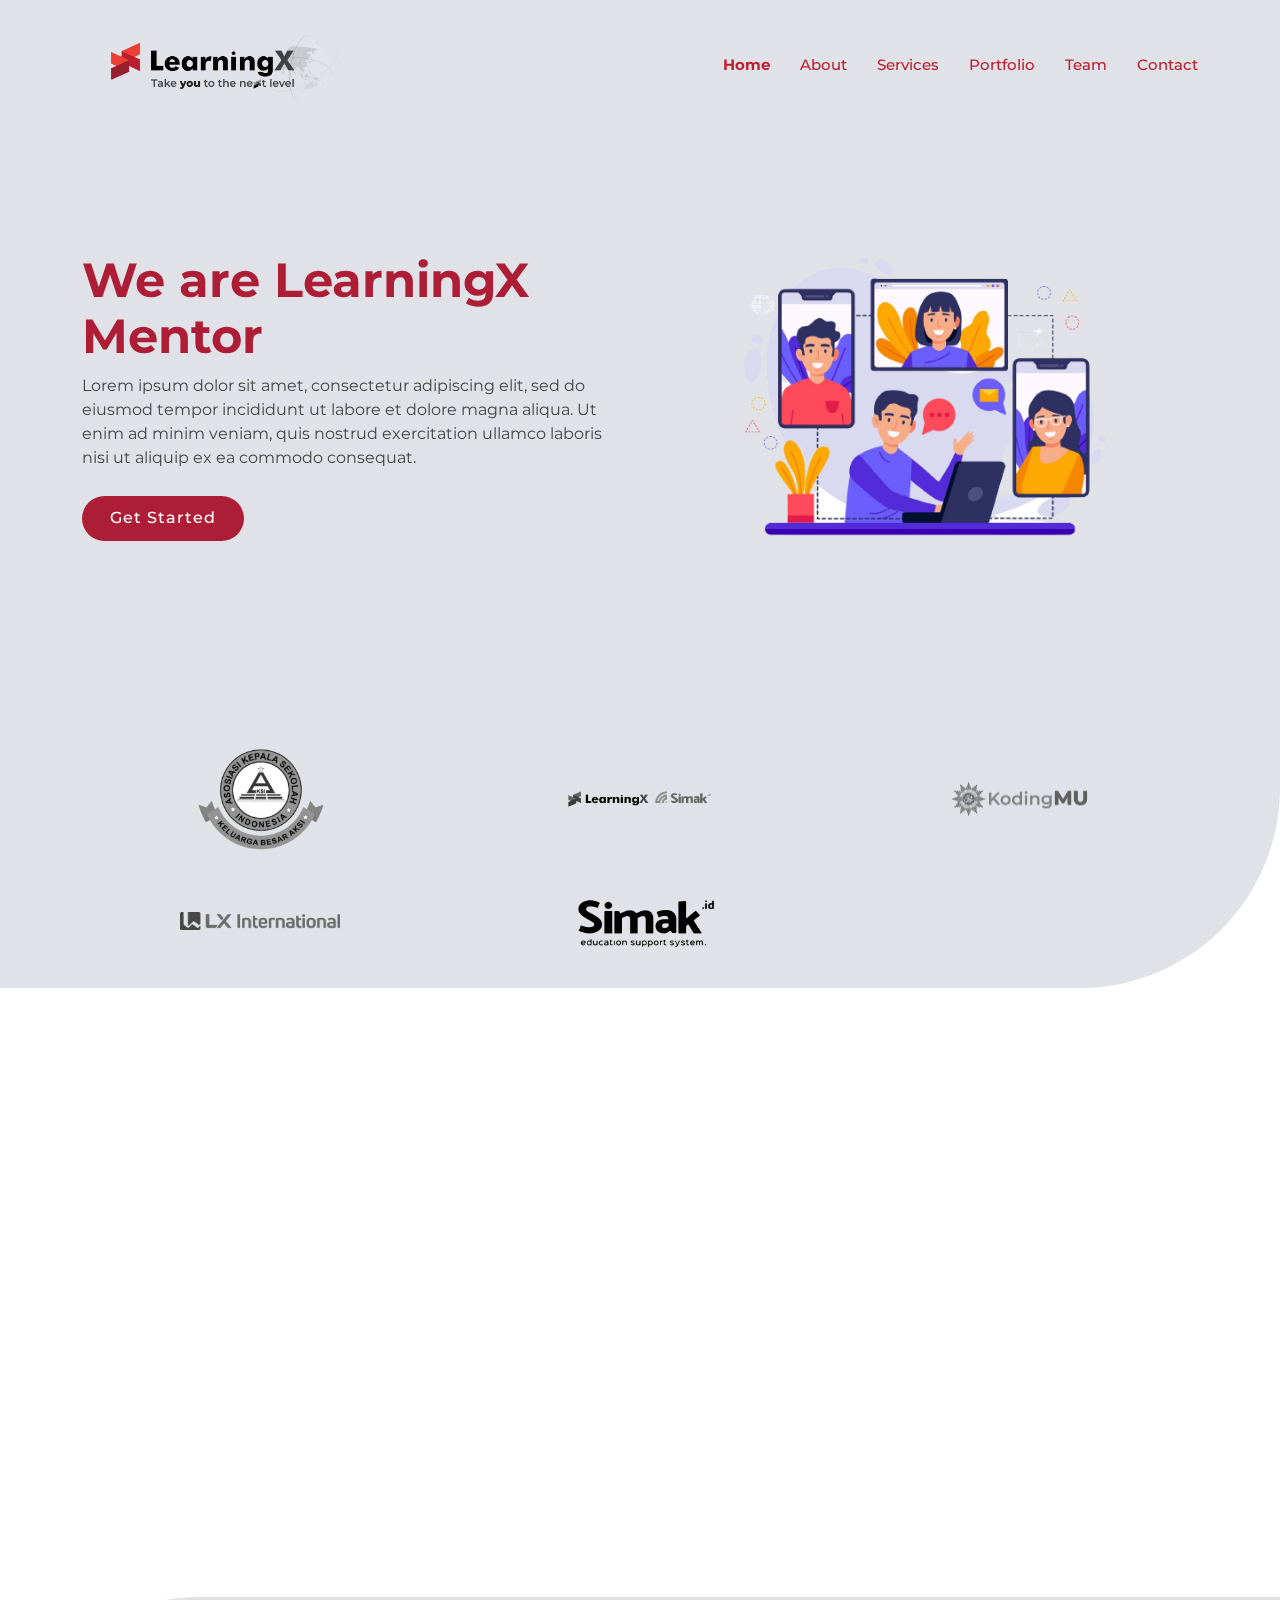
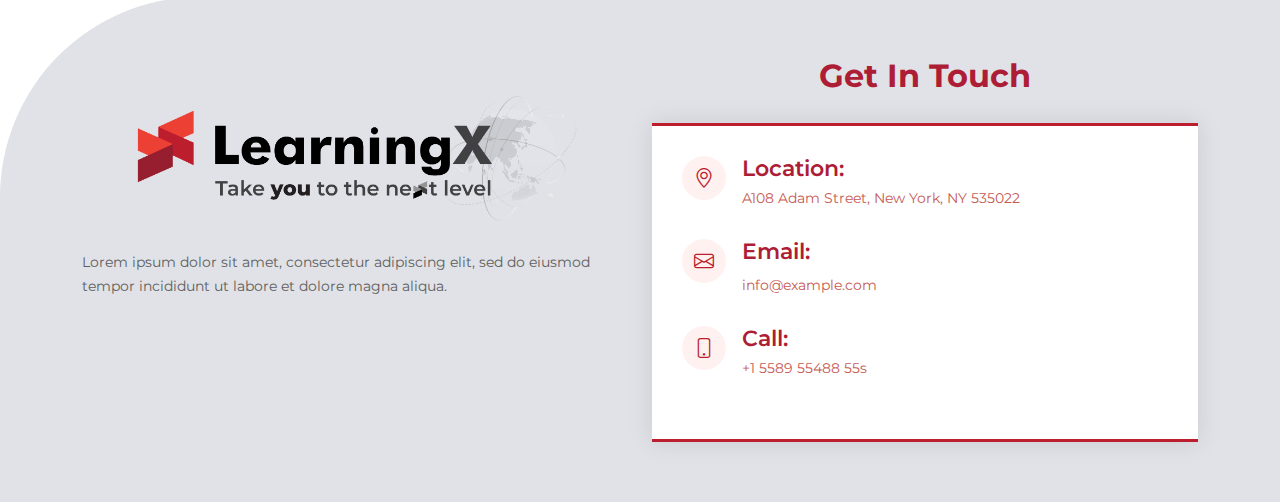
==== index.html @ 88e0059b "First commit" ====
<!DOCTYPE html>
<html lang="en">

<head>
  <meta charset="utf-8">
  <meta content="width=device-width, initial-scale=1.0" name="viewport">

  <title>LearningX Mentor</title>
  <meta content="" name="description">
  <meta content="" name="keywords">

  <!-- Favicons -->
  <link href="assets/img/logo/96-x-80.png" rel="icon">
  <link href="assets/img/logo/96-x-80.png" rel="apple-touch-icon">

  <!-- Google Fonts -->
  <link rel="preconnect" href="https://fonts.googleapis.com">
  <link rel="preconnect" href="https://fonts.gstatic.com" crossorigin>
  <link href="https://fonts.googleapis.com/css2?family=Montserrat&display=swap" rel="stylesheet">

  <!-- Vendor CSS Files -->
  <link href="assets/vendor/aos/aos.css" rel="stylesheet">
  <link href="assets/vendor/bootstrap/css/bootstrap.min.css" rel="stylesheet">
  <link href="assets/vendor/bootstrap-icons/bootstrap-icons.css" rel="stylesheet">
  <link href="assets/vendor/boxicons/css/boxicons.min.css" rel="stylesheet">
  <link href="assets/vendor/glightbox/css/glightbox.min.css" rel="stylesheet">
  <link href="assets/vendor/remixicon/remixicon.css" rel="stylesheet">
  <link href="assets/vendor/swiper/swiper-bundle.min.css" rel="stylesheet">

  <!-- Template Main CSS File -->
  <link href="assets/css/style.css" rel="stylesheet">
</head>

<body>
  <!-- ======= Header ======= -->
  <header id="header" class="fixed-top">
    <div class="container d-flex align-items-center">

      <h1 class="logo me-auto"><a href="index.html"><img src="assets/img/logo/Take-you-the-next-Level-color.png" alt=""
            srcset=""></a></h1>
      <!-- Uncomment below if you prefer to use an image logo -->
      <!-- <a href="index.html" class="logo me-auto"><img src="assets/img/logo.png" alt="" class="img-fluid"></a>-->

      <nav id="navbar" class="navbar">
        <ul>
          <li><a class="nav-link scrollto active" href="#hero">Home</a></li>
          <li><a class="nav-link scrollto" href="#about">About</a></li>
          <li><a class="nav-link scrollto" href="#services">Services</a></li>
          <li><a class="nav-link scrollto" href="#portfolio">Portfolio</a></li>
          <li><a class="nav-link scrollto" href="#team">Team</a></li>
          <!-- <li class="dropdown"><a href="#"><span>Drop Down</span> <i class="bi bi-chevron-down"></i></a>
            <ul>
              <li><a href="#">Drop Down 1</a></li>
              <li class="dropdown"><a href="#"><span>Deep Drop Down</span> <i class="bi bi-chevron-right"></i></a>
                <ul>
                  <li><a href="#">Deep Drop Down 1</a></li>
                  <li><a href="#">Deep Drop Down 2</a></li>
                  <li><a href="#">Deep Drop Down 3</a></li>
                  <li><a href="#">Deep Drop Down 4</a></li>
                  <li><a href="#">Deep Drop Down 5</a></li>
                </ul>
              </li>
              <li><a href="#">Drop Down 2</a></li>
              <li><a href="#">Drop Down 3</a></li>
              <li><a href="#">Drop Down 4</a></li>
            </ul>
          </li> -->
          <li><a class="nav-link scrollto" href="#contact">Contact</a></li>

          <!-- <li><a class="getstarted scrollto" href="#about">Get Started</a></li> -->
        </ul>
        <i class="bi bi-list mobile-nav-toggle"></i>
      </nav><!-- .navbar -->

    </div>
  </header><!-- End Header -->

  <!-- ======= Hero Section ======= -->
  <section id="hero" class="d-flex align-items-center">

    <div class="container">
      <div class="row">
        <div class="col-lg-6 d-flex flex-column justify-content-center pt-4 pt-lg-0 order-2 order-lg-1"
          data-aos="fade-up" data-aos-delay="200">
          <h1>We are LearningX Mentor</h1>
          <p>Lorem ipsum dolor sit amet, consectetur adipiscing elit, sed do eiusmod tempor incididunt ut labore et
            dolore magna aliqua. Ut enim ad minim veniam, quis nostrud exercitation ullamco laboris nisi ut aliquip ex
            ea commodo consequat.</p>
          <div class="d-flex justify-content-center justify-content-lg-start">
            <a href="#about" class="btn-get-started scrollto">Get Started</a>
            <!-- <a href="https://www.youtube.com/watch?v=jDDaplaOz7Q" class="glightbox btn-watch-video"><i
                class="bi bi-play-circle"></i><span>Watch Video</span></a> -->
          </div>
        </div>
        <div class="col-lg-6 order-1 order-lg-2 hero-img" data-aos="zoom-in" data-aos-delay="200">
          <img src="assets/img/image.png" class="img-fluid animated" alt="">
        </div>
      </div>
    </div>

  </section><!-- End Hero -->

  <main id="main">

    <!-- ======= Clients Section ======= -->
    <section id="clients" class="clients section-bg box-top">
      <div class="container">

        <div class="row" data-aos="zoom-in">

          <div class="col-lg-4 col-md-2 col-sm-4 d-flex align-items-center justify-content-center">
            <img src="assets/img/partners/AKSI.png" class="img-fluid" alt="">
          </div>

          <div class="col-lg-4 col-md-2 col-sm-4 d-flex align-items-center justify-content-center">
            <img src="assets/img/partners/LearningX-SImak.id.png" class="img-fluid" alt="">
          </div>

          <div class="col-lg-4 col-md-2 col-sm-4 d-flex align-items-center justify-content-center">
            <img src="assets/img/partners/Logo-KodingMU.png" class="img-fluid" alt="">
          </div>

          <div class="col-lg-4 col-md-2 col-sm-4 d-flex align-items-center justify-content-center">
            <img src="assets/img/partners/LX International Logo.png" class="img-fluid" alt="">
          </div>

          <div class="col-lg-4 col-md-2 col-sm-4 d-flex align-items-center justify-content-center">
            <img src="assets/img/partners/SIMAK-logo.png" class="img-fluid" alt="">
          </div>

        </div>

      </div>
    </section><!-- End Cliens Section -->

    <!-- ======= Services Section ======= -->
    <section id="services" class="services">
      <div class="container" data-aos="fade-up">

        <!-- <div class="section-title">
          <h2>Services</h2>
          <p>Magnam dolores commodi suscipit. Necessitatibus eius consequatur ex aliquid fuga eum quidem. Sit sint
            consectetur velit. Quisquam quos quisquam cupiditate. Et nemo qui impedit suscipit alias ea. Quia fugiat sit
            in iste officiis commodi quidem hic quas.</p>
        </div> -->

        <div class="row">
          <div class="col-xl-4 col-md-6 col-sm-12 d-flex align-items-stretch">
            <div class="card shadow-sm">
              <img class="bd-placeholder-img card-img-top" width="100%"
                src="assets/img/portfolio/html,css.jpg" preserveAspectRatio="xMidYMid slice" focusable="false">
              </img>
              <div class="card-body">
                <div class="d-flex justify-content-between align-items-center">
                  <label class="label">HTML, CSS</label>
                  <h6 class="label-secondary">Front End</h6>
                </div>
                <div class="col">
                  <div class="pic">
                    <img src="assets/img/team/Amatullah Shafiyyah.png" class="img-fluid profile" alt="">
                  </div>
                  <h6>Amatullah Shaffiyah</h6>
                </div>
                <hr>
                <h6>Available</h6>
              </div>
            </div>
          </div>

          <div class="col-xl-4 col-md-6 col-sm-12 d-flex align-items-stretch">
            <div class="card shadow-sm">
              <img class="bd-placeholder-img card-img-top" width="100%"
                src="assets/img/portfolio//javascript.png" preserveAspectRatio="xMidYMid slice" focusable="false">
              </img>
              <div class="card-body">
                <div class="d-flex justify-content-between align-items-center">
                  <label class="label">JavaScript</label>
                  <h6 class="label-secondary">Back End</h6>
                </div>
                <div class="col">
                  <div class="pic">
                    <img src="assets/img/team/Boby Hartanto.png" class="img-fluid profile" alt="">
                  </div>
                  <h6>Boby Hartanto</h6>
                </div>
                <hr>
                <h6>Available</h6>
              </div>
            </div>
          </div>

          <div class="col-xl-4 col-md-6 col-sm-12 d-flex align-items-stretch">
            <div class="card shadow-sm">
              <img class="bd-placeholder-img card-img-top" width="100%"
                src="assets/img/portfolio/laravel.png" preserveAspectRatio="xMidYMid slice" focusable="false">
              </img>
              <div class="card-body">
                <div class="d-flex justify-content-between align-items-center">
                  <label class="label">Laravel</label>
                  <h6 class="label-secondary">Back End</h6>
                </div>
                <div class="col">
                  <div class="pic">
                    <img src="assets/img/team/Riandy Enrisa.png" class="img-fluid profile" alt="">
                  </div>
                  <h6>Riandy Enrisa</h6>
                </div>
                <hr>
                <h6>Available</h6>
              </div>
            </div>
          </div>
          

          <!-- <div class="col-xl-4 col-md-6 d-flex align-items-stretch mt-4 mt-xl-0" data-aos="zoom-in"
            data-aos-delay="300">
            <div class="icon-box">
              <div class="icon"><i class="bx bx-tachometer"></i></div>
              <h4><a href="">Magni Dolores</a></h4>
              <p>Excepteur sint occaecat cupidatat non proident, sunt in culpa qui officia</p>
            </div>
          </div> -->

        </div>

      </div>
    </section><!-- End Services Section -->

  </main><!-- End #main -->

  <!-- ======= Footer ======= -->
  <footer id="footer">

    <div class="footer-top box-bottom contact">
      <div class="container">
        <div class="row">

          <div class="col-lg-6 col-md-6 footer-contact">
            <img class="img-fluid" src="assets/img/logo/Take-you-the-next-Level-color.png">
            <p>
              Lorem ipsum dolor sit amet, consectetur adipiscing elit, sed do eiusmod tempor incididunt ut labore et
              dolore magna aliqua.
            </p>
          </div>

          <!-- <div class="col-lg-3 col-md-6 footer-links">
            <h4>Useful Links</h4>
            <ul>
              <li><i class="bx bx-chevron-right"></i> <a href="#">Home</a></li>
              <li><i class="bx bx-chevron-right"></i> <a href="#">About us</a></li>
              <li><i class="bx bx-chevron-right"></i> <a href="#">Services</a></li>
              <li><i class="bx bx-chevron-right"></i> <a href="#">Terms of service</a></li>
              <li><i class="bx bx-chevron-right"></i> <a href="#">Privacy policy</a></li>
            </ul>
          </div> -->

          <div class="col-lg-6 col-md-6 footer-links">
            <h2 class="section-title">Get In Touch</h2>
            <div class="social-links mt-3">
              <div class="info">
                <div class="address">
                  <i class="bi bi-geo-alt"></i>
                  <h4>Location:</h4>
                  <p>A108 Adam Street, New York, NY 535022</p>
                </div>

                <div class="email">
                  <i class="bi bi-envelope"></i>
                  <h4>Email:</h4>
                  <p>info@example.com</p>
                </div>

                <div class="phone">
                  <i class="bi bi-phone"></i>
                  <h4>Call:</h4>
                  <p>+1 5589 55488 55s</p>
                </div>
              </div>
            </div>

          </div>
        </div>
      </div>

      <!-- <div class="container footer-bottom clearfix">
      <div class="copyright">
        &copy; Copyright <strong><span>Arsha</span></strong>. All Rights Reserved
      </div>
      <div class="credits">
        Designed by <a href="https://bootstrapmade.com/">BootstrapMade</a>
      </div>
    </div> -->
  </footer><!-- End Footer -->

  <div id="preloader"></div>
  <a href="#" class="back-to-top d-flex align-items-center justify-content-center"><i
      class="bi bi-arrow-up-short"></i></a>

  <!-- Vendor JS Files -->
  <script src="assets/vendor/aos/aos.js"></script>
  <script src="assets/vendor/bootstrap/js/bootstrap.bundle.min.js"></script>
  <script src="assets/vendor/glightbox/js/glightbox.min.js"></script>
  <script src="assets/vendor/isotope-layout/isotope.pkgd.min.js"></script>
  <script src="assets/vendor/swiper/swiper-bundle.min.js"></script>
  <script src="assets/vendor/waypoints/noframework.waypoints.js"></script>
  <script src="assets/vendor/php-email-form/validate.js"></script>

  <!-- Template Main JS File -->
  <script src="assets/js/main.js"></script>

</body>

</html>
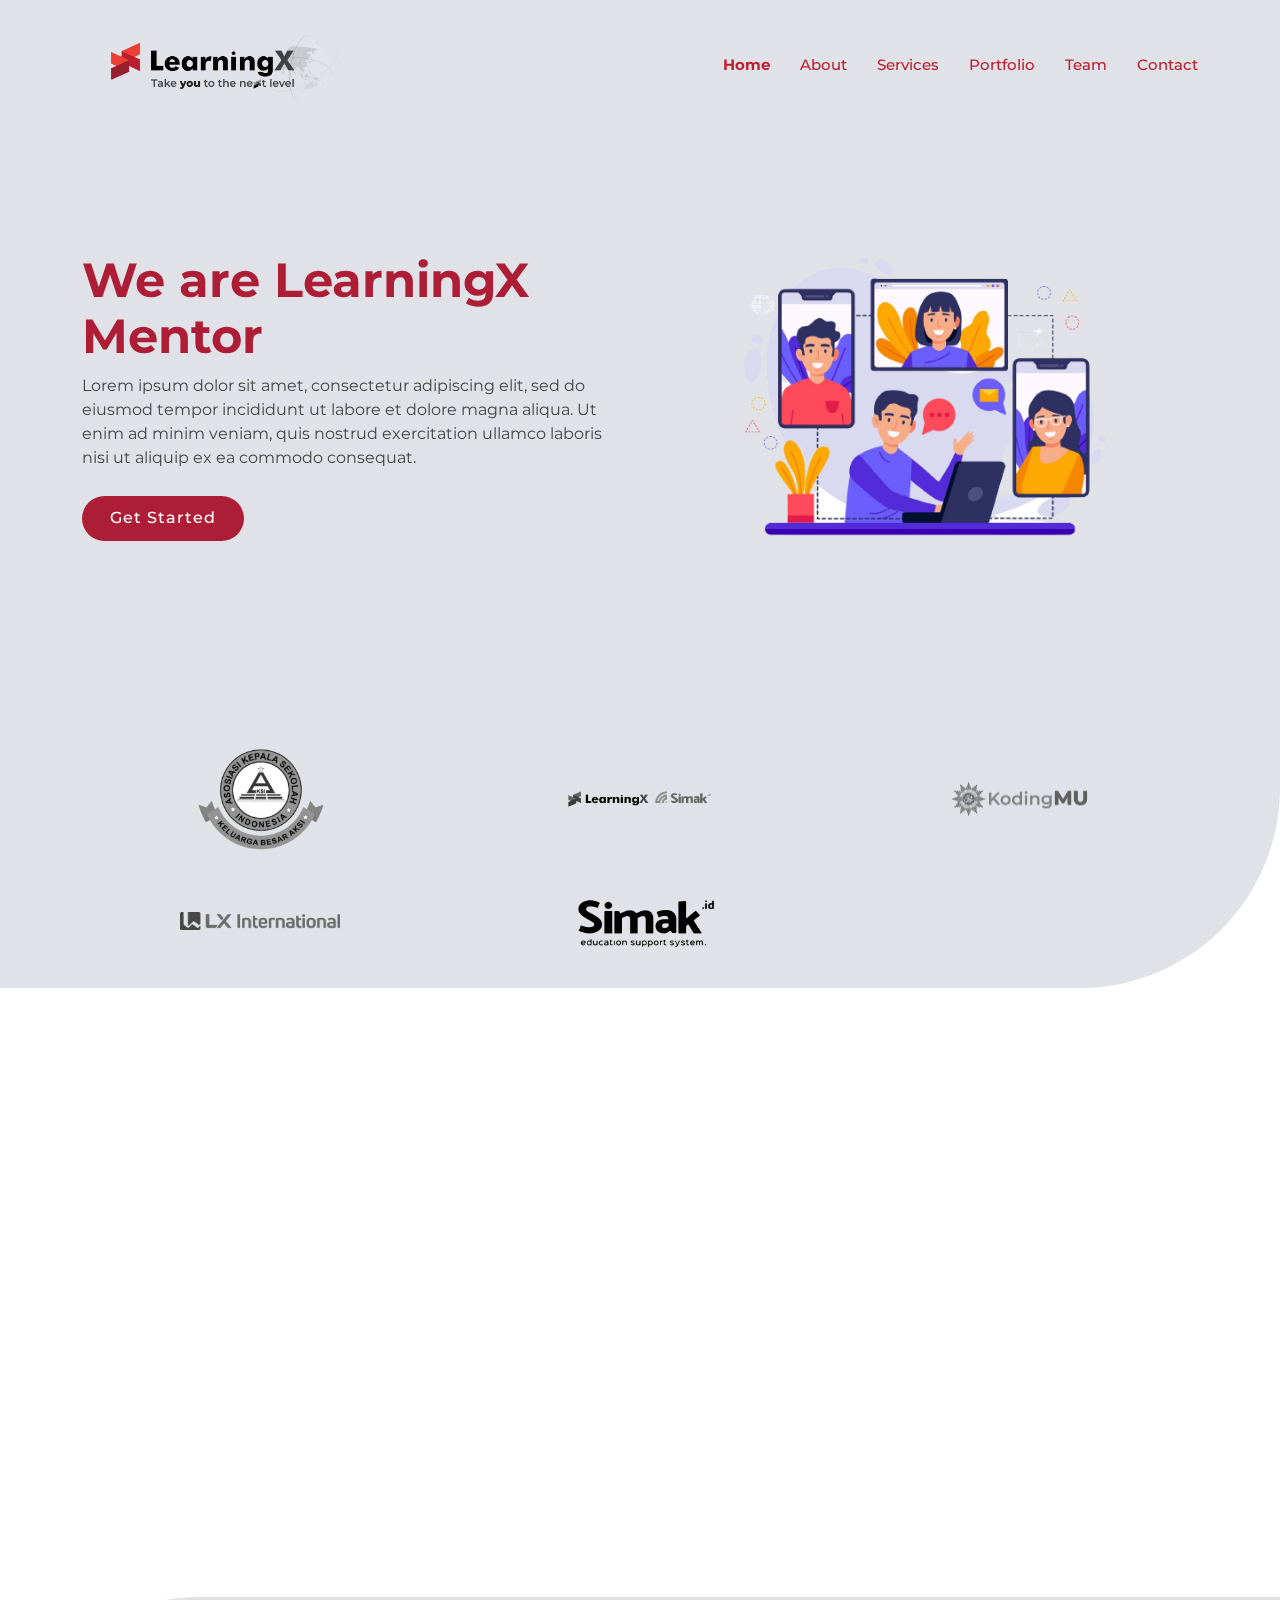
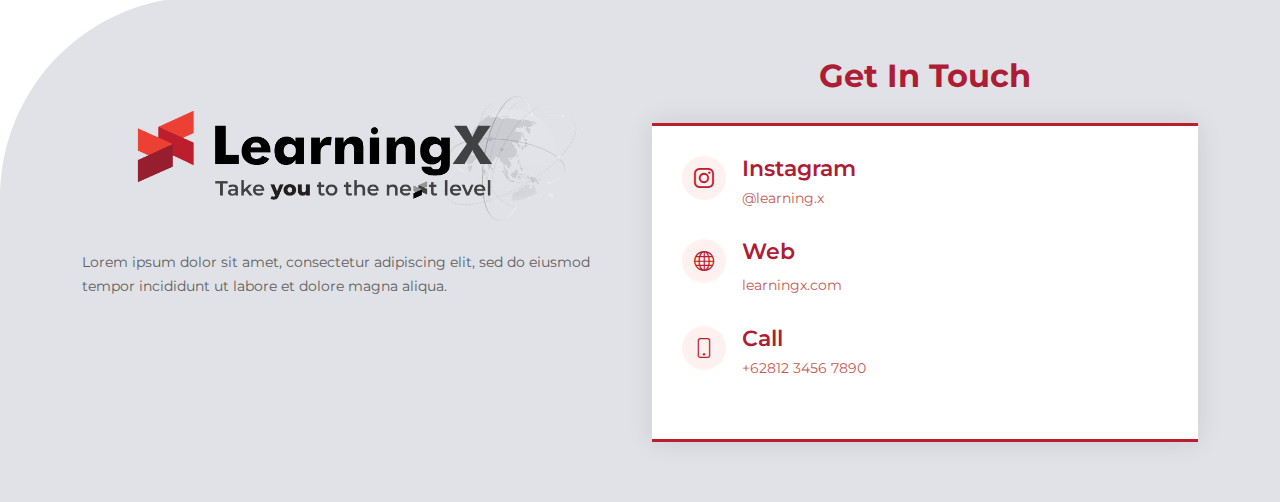
==== commit 0a37ee41: "Update index.html" ====
--- a/index.html
+++ b/index.html
@@ -259,25 +259,24 @@
             <div class="social-links mt-3">
               <div class="info">
                 <div class="address">
-                  <i class="bi bi-geo-alt"></i>
-                  <h4>Location:</h4>
-                  <p>A108 Adam Street, New York, NY 535022</p>
+                  <i class="bi bi-instagram"></i>
+                  <h4>Instagram</h4>
+                  <p>@learning.x</p>
                 </div>
 
                 <div class="email">
-                  <i class="bi bi-envelope"></i>
-                  <h4>Email:</h4>
-                  <p>info@example.com</p>
+                  <i class="bi bi-globe"></i>
+                  <h4>Web</h4>
+                  <p>learningx.com</p>
                 </div>
 
                 <div class="phone">
                   <i class="bi bi-phone"></i>
-                  <h4>Call:</h4>
-                  <p>+1 5589 55488 55s</p>
+                  <h4>Call</h4>
+                  <p>+62812 3456 7890</p>
                 </div>
               </div>
             </div>
-
           </div>
         </div>
       </div>
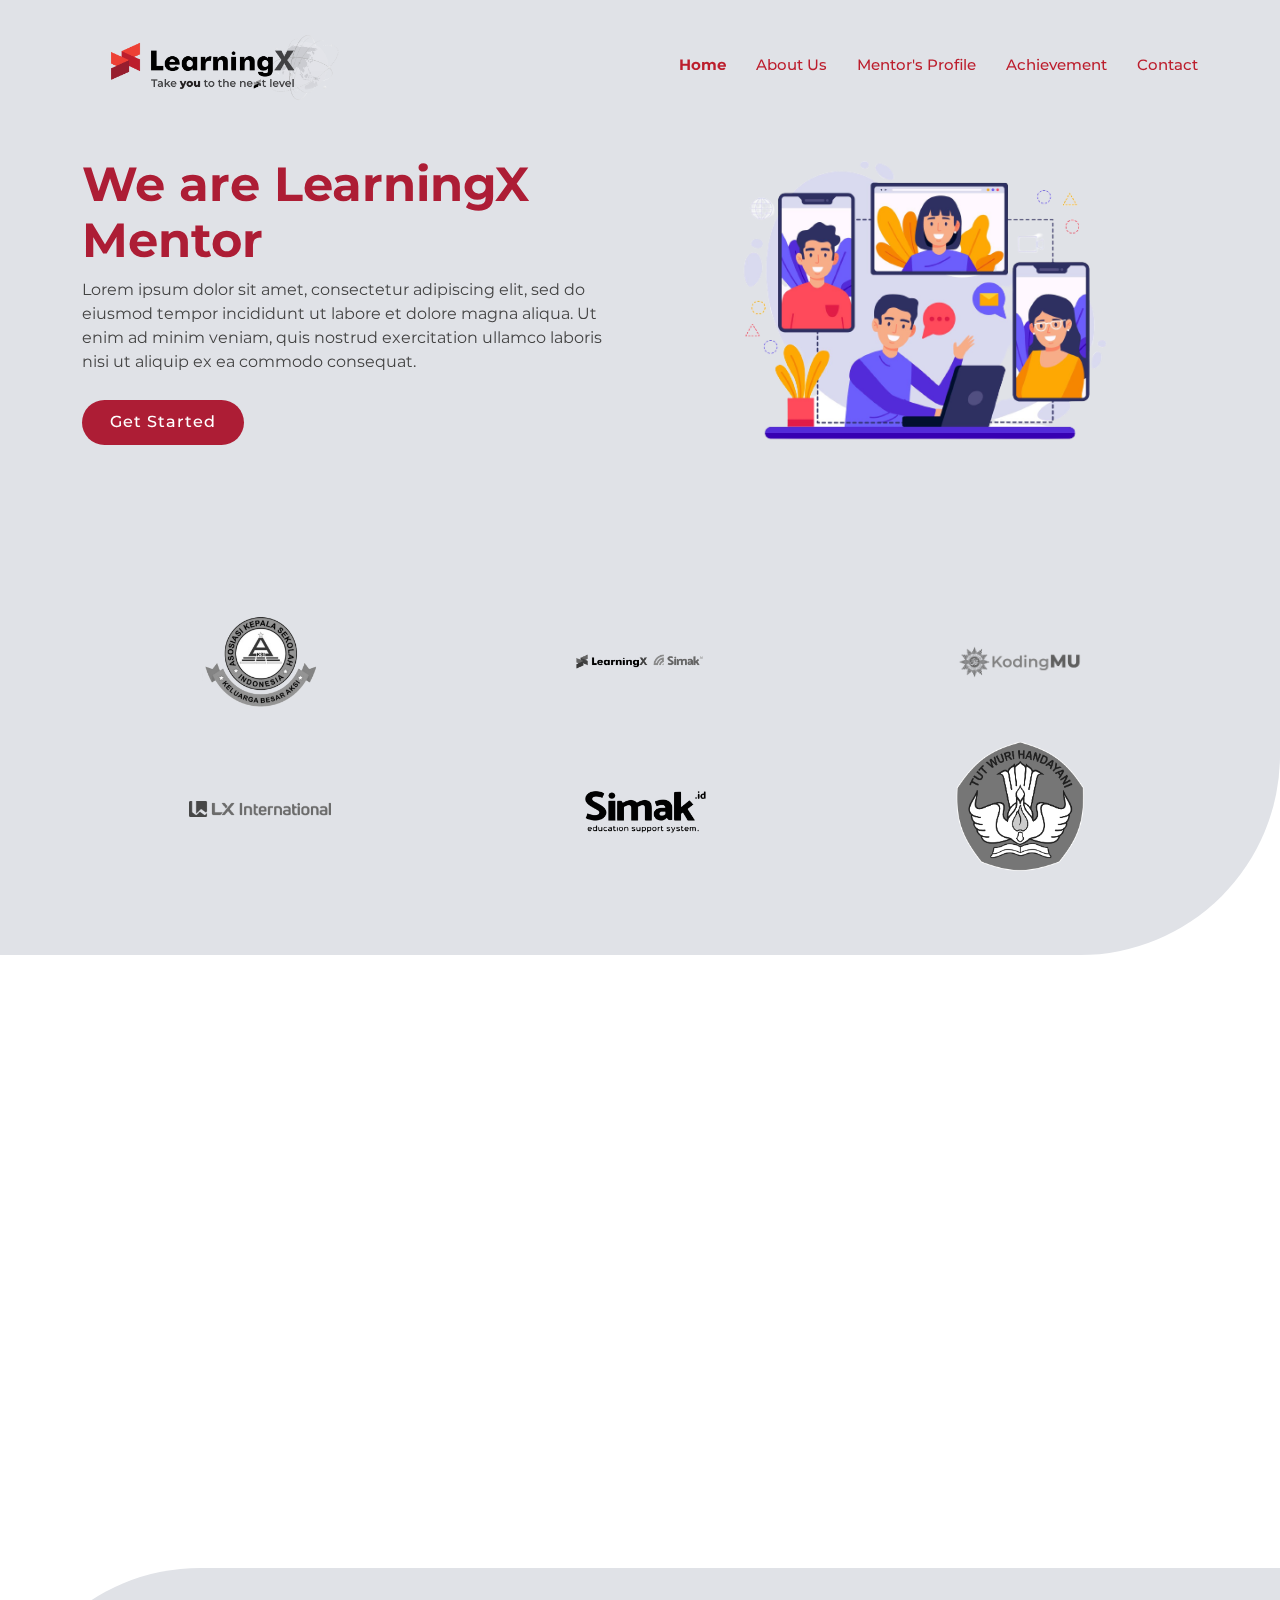
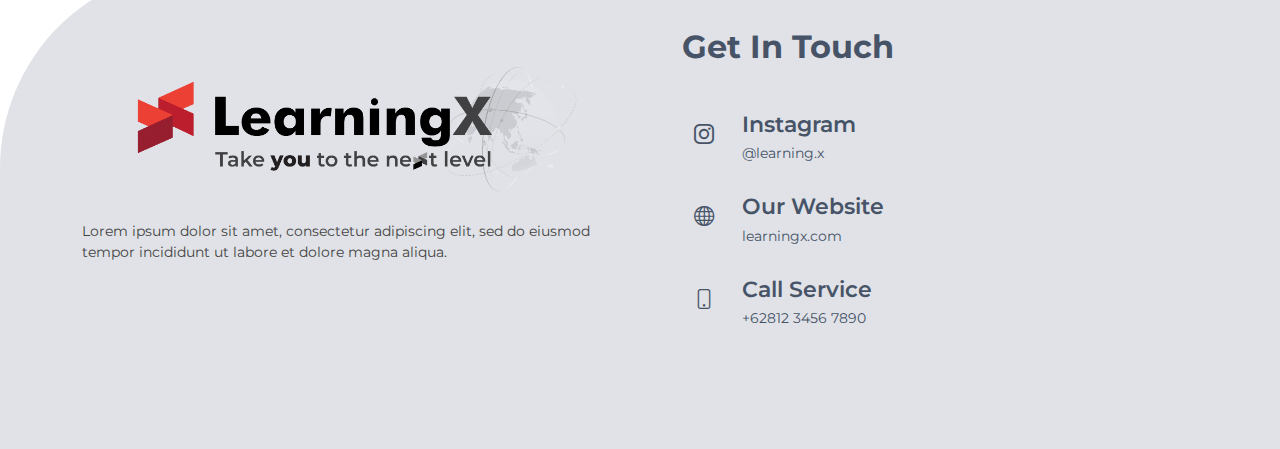
==== commit 189630a0: "First commit" ====
--- a/index.html
+++ b/index.html
@@ -35,72 +35,53 @@
   <!-- ======= Header ======= -->
   <header id="header" class="fixed-top">
     <div class="container d-flex align-items-center">
-
-      <h1 class="logo me-auto"><a href="index.html"><img src="assets/img/logo/Take-you-the-next-Level-color.png" alt=""
-            srcset=""></a></h1>
       <!-- Uncomment below if you prefer to use an image logo -->
-      <!-- <a href="index.html" class="logo me-auto"><img src="assets/img/logo.png" alt="" class="img-fluid"></a>-->
-
+      <a href="index.html" class="logo me-auto">
+        <img src="assets/img/logo/Take-you-the-next-Level-color.png" alt="" class="img-fluid"></a>
+
+      <!-- ======= Navbar ======= -->
       <nav id="navbar" class="navbar">
         <ul>
           <li><a class="nav-link scrollto active" href="#hero">Home</a></li>
-          <li><a class="nav-link scrollto" href="#about">About</a></li>
-          <li><a class="nav-link scrollto" href="#services">Services</a></li>
-          <li><a class="nav-link scrollto" href="#portfolio">Portfolio</a></li>
-          <li><a class="nav-link scrollto" href="#team">Team</a></li>
-          <!-- <li class="dropdown"><a href="#"><span>Drop Down</span> <i class="bi bi-chevron-down"></i></a>
-            <ul>
-              <li><a href="#">Drop Down 1</a></li>
-              <li class="dropdown"><a href="#"><span>Deep Drop Down</span> <i class="bi bi-chevron-right"></i></a>
-                <ul>
-                  <li><a href="#">Deep Drop Down 1</a></li>
-                  <li><a href="#">Deep Drop Down 2</a></li>
-                  <li><a href="#">Deep Drop Down 3</a></li>
-                  <li><a href="#">Deep Drop Down 4</a></li>
-                  <li><a href="#">Deep Drop Down 5</a></li>
-                </ul>
-              </li>
-              <li><a href="#">Drop Down 2</a></li>
-              <li><a href="#">Drop Down 3</a></li>
-              <li><a href="#">Drop Down 4</a></li>
-            </ul>
-          </li> -->
+          <li><a class="nav-link scrollto" href="#about">About Us</a></li>
+          <li><a class="nav-link scrollto" href="#services">Mentor's Profile</a></li>
+          <li><a class="nav-link scrollto" href="#portfolio">Achievement</a></li>
           <li><a class="nav-link scrollto" href="#contact">Contact</a></li>
 
           <!-- <li><a class="getstarted scrollto" href="#about">Get Started</a></li> -->
         </ul>
         <i class="bi bi-list mobile-nav-toggle"></i>
-      </nav><!-- .navbar -->
+      </nav>
+      <!-- End Navbar -->
 
     </div>
-  </header><!-- End Header -->
-
-  <!-- ======= Hero Section ======= -->
-  <section id="hero" class="d-flex align-items-center">
-
-    <div class="container">
-      <div class="row">
-        <div class="col-lg-6 d-flex flex-column justify-content-center pt-4 pt-lg-0 order-2 order-lg-1"
-          data-aos="fade-up" data-aos-delay="200">
-          <h1>We are LearningX Mentor</h1>
-          <p>Lorem ipsum dolor sit amet, consectetur adipiscing elit, sed do eiusmod tempor incididunt ut labore et
-            dolore magna aliqua. Ut enim ad minim veniam, quis nostrud exercitation ullamco laboris nisi ut aliquip ex
-            ea commodo consequat.</p>
-          <div class="d-flex justify-content-center justify-content-lg-start">
-            <a href="#about" class="btn-get-started scrollto">Get Started</a>
-            <!-- <a href="https://www.youtube.com/watch?v=jDDaplaOz7Q" class="glightbox btn-watch-video"><i
+  </header>
+  <!-- End Header -->
+
+  <main id="main">
+    <!-- ======= Hero Section ======= -->
+    <section id="hero" class="d-flex align-items-center">
+      <div class="container">
+        <div class="row">
+          <div class="col-lg-6 d-flex flex-column justify-content-center pt-4 pt-lg-0 order-2 order-lg-1"
+            data-aos="fade-up" data-aos-delay="200">
+            <h1>We are LearningX Mentor</h1>
+            <p>Lorem ipsum dolor sit amet, consectetur adipiscing elit, sed do eiusmod tempor incididunt ut labore et
+              dolore magna aliqua. Ut enim ad minim veniam, quis nostrud exercitation ullamco laboris nisi ut aliquip ex
+              ea commodo consequat.</p>
+            <div class="d-flex justify-content-center justify-content-lg-start">
+              <a href="#about" class="btn-get-started scrollto">Get Started</a>
+              <!-- <a href="https://www.youtube.com/watch?v=jDDaplaOz7Q" class="glightbox btn-watch-video"><i
                 class="bi bi-play-circle"></i><span>Watch Video</span></a> -->
-          </div>
-        </div>
-        <div class="col-lg-6 order-1 order-lg-2 hero-img" data-aos="zoom-in" data-aos-delay="200">
-          <img src="assets/img/image.png" class="img-fluid animated" alt="">
-        </div>
-      </div>
-    </div>
-
-  </section><!-- End Hero -->
-
-  <main id="main">
+            </div>
+          </div>
+          <div class="col-lg-6 order-1 order-lg-2 hero-img" data-aos="zoom-in" data-aos-delay="200">
+            <img src="assets/img/image.png" class="img-fluid animated" alt="">
+          </div>
+        </div>
+      </div>
+    </section>
+    <!-- End Hero -->
 
     <!-- ======= Clients Section ======= -->
     <section id="clients" class="clients section-bg box-top">
@@ -108,7 +89,7 @@
 
         <div class="row" data-aos="zoom-in">
 
-          <div class="col-lg-4 col-md-2 col-sm-4 d-flex align-items-center justify-content-center">
+          <div class="col-lg-4 col-md-4 col-sm-4 d-flex align-items-center justify-content-center">
             <img src="assets/img/partners/AKSI.png" class="img-fluid" alt="">
           </div>
 
@@ -128,114 +109,112 @@
             <img src="assets/img/partners/SIMAK-logo.png" class="img-fluid" alt="">
           </div>
 
-        </div>
-
-      </div>
-    </section><!-- End Cliens Section -->
+          <div class="col-lg-4 col-md-2 col-sm-4 d-flex align-items-center justify-content-center">
+            <img src="assets/img/partners/kemdikbud.png" class="img-fluid" alt="">
+          </div>
+
+        </div>
+
+      </div>
+    </section>
+    <!-- End Cliens Section -->
 
     <!-- ======= Services Section ======= -->
-    <section id="services" class="services">
+    <section id="mentors" class="mentors">
       <div class="container" data-aos="fade-up">
 
-        <!-- <div class="section-title">
-          <h2>Services</h2>
-          <p>Magnam dolores commodi suscipit. Necessitatibus eius consequatur ex aliquid fuga eum quidem. Sit sint
-            consectetur velit. Quisquam quos quisquam cupiditate. Et nemo qui impedit suscipit alias ea. Quia fugiat sit
-            in iste officiis commodi quidem hic quas.</p>
-        </div> -->
-
         <div class="row">
-          <div class="col-xl-4 col-md-6 col-sm-12 d-flex align-items-stretch">
-            <div class="card shadow-sm">
-              <img class="bd-placeholder-img card-img-top" width="100%"
-                src="assets/img/portfolio/html,css.jpg" preserveAspectRatio="xMidYMid slice" focusable="false">
-              </img>
+          <div class="my-3 col-xl-4 col-lg-4 col-md-6 col-sm-12 d-flex align-items-stretch justify-content-center">
+            <div class="card rounded-4 shadow-sm">
+              <div class="mentor-course">
+                <img class="card-img-top mentor-img-course" src="assets/img/portfolio/html,css.jpg">
+              </div>
+
               <div class="card-body">
                 <div class="d-flex justify-content-between align-items-center">
                   <label class="label">HTML, CSS</label>
                   <h6 class="label-secondary">Front End</h6>
                 </div>
-                <div class="col">
-                  <div class="pic">
-                    <img src="assets/img/team/Amatullah Shafiyyah.png" class="img-fluid profile" alt="">
+
+                <div class="d-flex justify-content-start align-items-center">
+                  <div class="profile">
+                    <img src="assets/img/team/Amatullah Shafiyyah.png" class="img-fluid" alt="">
                   </div>
-                  <h6>Amatullah Shaffiyah</h6>
-                </div>
+                  <h6 class="mx-3 mentor-name">Amatullah Shaffiyah</h6>
+                </div>
+
                 <hr>
-                <h6>Available</h6>
-              </div>
-            </div>
-          </div>
-
-          <div class="col-xl-4 col-md-6 col-sm-12 d-flex align-items-stretch">
-            <div class="card shadow-sm">
-              <img class="bd-placeholder-img card-img-top" width="100%"
-                src="assets/img/portfolio//javascript.png" preserveAspectRatio="xMidYMid slice" focusable="false">
-              </img>
+                <h6 class="availability">Available</h6>
+              </div>
+            </div>
+          </div>
+
+          <div class="my-3 col-xl-4 col-lg-4 col-md-6 col-sm-12 d-flex align-items-stretch justify-content-center">
+            <div class="card rounded-4 shadow-sm">
+              <div class="mentor-course">
+                <img class="card-img-top mentor-img-course" src="assets/img/portfolio/javascript.png">
+              </div>
+
               <div class="card-body">
                 <div class="d-flex justify-content-between align-items-center">
                   <label class="label">JavaScript</label>
                   <h6 class="label-secondary">Back End</h6>
                 </div>
-                <div class="col">
-                  <div class="pic">
-                    <img src="assets/img/team/Boby Hartanto.png" class="img-fluid profile" alt="">
+
+                <div class="d-flex justify-content-start align-items-center">
+                  <div class="profile">
+                    <img src="assets/img/team/Boby Hartanto.png" class="img-fluid" alt="">
                   </div>
-                  <h6>Boby Hartanto</h6>
-                </div>
+                  <h6 class="mx-3 mentor-name">Boby Hartanto</h6>
+                </div>
+
                 <hr>
-                <h6>Available</h6>
-              </div>
-            </div>
-          </div>
-
-          <div class="col-xl-4 col-md-6 col-sm-12 d-flex align-items-stretch">
-            <div class="card shadow-sm">
-              <img class="bd-placeholder-img card-img-top" width="100%"
-                src="assets/img/portfolio/laravel.png" preserveAspectRatio="xMidYMid slice" focusable="false">
-              </img>
+                <h6 class="availability">Available</h6>
+              </div>
+            </div>
+          </div>
+
+          <div class="my-3 col-xl-4 col-lg-4 col-md-6 col-sm-12 d-flex align-items-stretch justify-content-center">
+            <div class="card rounded-4 shadow-sm">
+              <div class="mentor-course">
+                <img class="card-img-top mentor-img-course" src="assets/img/portfolio/laravel.png">
+              </div>
+
               <div class="card-body">
                 <div class="d-flex justify-content-between align-items-center">
                   <label class="label">Laravel</label>
                   <h6 class="label-secondary">Back End</h6>
                 </div>
-                <div class="col">
-                  <div class="pic">
-                    <img src="assets/img/team/Riandy Enrisa.png" class="img-fluid profile" alt="">
+
+                <div class="d-flex justify-content-start align-items-center">
+                  <div class="profile">
+                    <img src="assets/img/team/Riandy Enrisa.png" class="img-fluid" alt="">
                   </div>
-                  <h6>Riandy Enrisa</h6>
-                </div>
+                  <h6 class="mx-3 mentor-name">Riandy Enrisa</h6>
+                </div>
+
                 <hr>
-                <h6>Available</h6>
-              </div>
-            </div>
-          </div>
-          
-
-          <!-- <div class="col-xl-4 col-md-6 d-flex align-items-stretch mt-4 mt-xl-0" data-aos="zoom-in"
-            data-aos-delay="300">
-            <div class="icon-box">
-              <div class="icon"><i class="bx bx-tachometer"></i></div>
-              <h4><a href="">Magni Dolores</a></h4>
-              <p>Excepteur sint occaecat cupidatat non proident, sunt in culpa qui officia</p>
-            </div>
-          </div> -->
-
-        </div>
-
-      </div>
-    </section><!-- End Services Section -->
+                <h6 class="availability">Available</h6>
+              </div>
+            </div>
+          </div>
+
+        </div>
+
+      </div>
+    </section>
+    <!-- End Services Section -->
 
   </main><!-- End #main -->
 
   <!-- ======= Footer ======= -->
   <footer id="footer">
 
-    <div class="footer-top box-bottom contact">
+    <div class="footer-top box-bottom">
       <div class="container">
         <div class="row">
 
-          <div class="col-lg-6 col-md-6 footer-contact">
+          <div class="col-lg-6 col-md-6 footer-links">
             <img class="img-fluid" src="assets/img/logo/Take-you-the-next-Level-color.png">
             <p>
               Lorem ipsum dolor sit amet, consectetur adipiscing elit, sed do eiusmod tempor incididunt ut labore et
@@ -243,19 +222,8 @@
             </p>
           </div>
 
-          <!-- <div class="col-lg-3 col-md-6 footer-links">
-            <h4>Useful Links</h4>
-            <ul>
-              <li><i class="bx bx-chevron-right"></i> <a href="#">Home</a></li>
-              <li><i class="bx bx-chevron-right"></i> <a href="#">About us</a></li>
-              <li><i class="bx bx-chevron-right"></i> <a href="#">Services</a></li>
-              <li><i class="bx bx-chevron-right"></i> <a href="#">Terms of service</a></li>
-              <li><i class="bx bx-chevron-right"></i> <a href="#">Privacy policy</a></li>
-            </ul>
-          </div> -->
-
           <div class="col-lg-6 col-md-6 footer-links">
-            <h2 class="section-title">Get In Touch</h2>
+            <h2 class="footer-title">Get In Touch</h2>
             <div class="social-links mt-3">
               <div class="info">
                 <div class="address">
@@ -266,13 +234,13 @@
 
                 <div class="email">
                   <i class="bi bi-globe"></i>
-                  <h4>Web</h4>
+                  <h4>Our Website</h4>
                   <p>learningx.com</p>
                 </div>
 
                 <div class="phone">
                   <i class="bi bi-phone"></i>
-                  <h4>Call</h4>
+                  <h4>Call Service</h4>
                   <p>+62812 3456 7890</p>
                 </div>
               </div>
@@ -281,15 +249,8 @@
         </div>
       </div>
 
-      <!-- <div class="container footer-bottom clearfix">
-      <div class="copyright">
-        &copy; Copyright <strong><span>Arsha</span></strong>. All Rights Reserved
-      </div>
-      <div class="credits">
-        Designed by <a href="https://bootstrapmade.com/">BootstrapMade</a>
-      </div>
-    </div> -->
-  </footer><!-- End Footer -->
+  </footer>
+  <!-- End Footer -->
 
   <div id="preloader"></div>
   <a href="#" class="back-to-top d-flex align-items-center justify-content-center"><i
--- a/assets/css/style.css
+++ b/assets/css/style.css
@@ -1,11 +1,3 @@
-/**
-* Template Name: Arsha
-* Updated: Mar 10 2023 with Bootstrap v5.2.3
-* Template URL: https://bootstrapmade.com/arsha-free-bootstrap-html-template-corporate/
-* Author: BootstrapMade.com
-* License: https://bootstrapmade.com/license/
-*/
-
 /*--------------------------------------------------------------
 # General
 --------------------------------------------------------------*/
@@ -377,12 +369,11 @@
 --------------------------------------------------------------*/
 #hero {
   width: 100%;
-  height: 80vh;
   background: #E0E2E7;
 }
 
 #hero .container {
-  padding-top: 72px;
+  padding-top: 60px;
 }
 
 #hero h1 {
@@ -556,12 +547,11 @@
 # Clients
 --------------------------------------------------------------*/
 .clients {
-  padding: 12px 0;
   text-align: center;
 }
 
 .clients img {
-  max-width: 45%;
+  max-width: 40%;
   transition: all 0.4s ease-in-out;
   display: inline-block;
   padding: 15px 0;
@@ -1738,10 +1728,10 @@
 }
 
 #footer .footer-top h2 {
-  font-weight: bold;
-  color: #AD1D35;
+  font-weight: bolder;
+  color: #475467;
   position: relative;
-  padding-bottom: 12px;
+  padding-left: 30px;
 }
 
 #footer .footer-top .footer-links {
@@ -1848,4 +1838,191 @@
 
 .box-bottom {
   border-radius: 200px 0px 0px 0px;
+}
+
+/*--------------------------------------------------------------
+# Mentors
+--------------------------------------------------------------*/
+.mentors .icon-box {
+  box-shadow: 0px 0 25px 0 rgba(0, 0, 0, 0.1);
+  padding: 50px 30px;
+  transition: all ease-in-out 0.4s;
+  background: #fff;
+}
+
+.mentors .icon-box .icon {
+  margin-bottom: 10px;
+}
+
+.mentors .icon-box .icon i {
+  color: #BC1E2D;
+  font-size: 36px;
+  transition: 0.3s;
+}
+
+.mentors .icon-box h4 {
+  font-weight: 500;
+  margin-bottom: 15px;
+  font-size: 24px;
+}
+
+.mentors .icon-box h4 a {
+  color: #AD1D35;
+  transition: ease-in-out 0.3s;
+}
+
+.mentors .icon-box p {
+  line-height: 24px;
+  font-size: 14px;
+  margin-bottom: 0;
+}
+
+.mentors .icon-box:hover {
+  transform: translateY(-10px);
+}
+
+.mentors .icon-box:hover h4 a {
+  color: #BC1E2D;
+}
+
+.mentors .label {
+  font-weight: bold;
+  font-size: 14px;
+  letter-spacing: 1px;
+  display: inline-block;
+  padding: 10px 28px 11px 28px;
+  border-radius: 50px;
+  transition: 0.5s;
+  color: #fff;
+  background: #959DAD;
+}
+
+.mentors .label-secondary {
+  font-weight: bold;
+  letter-spacing: 1px;
+  padding: 10px 10px 0px 28px;
+  transition: 0.5s;
+  color: #777070;
+}
+
+.mentors .profile {
+  transition: ease-in-out 0.3s;
+  display: flex;
+  align-items:baseline;
+  justify-content: center;
+  margin: 10px 0px 10px 0px;
+  overflow: hidden;
+  width: 50px;
+  border-radius: 50%;
+  height: 48px;
+  background: #eff2f8;
+}
+
+.mentors .availability {
+  font-weight: bolder;
+  color: #ed3c0d;
+}
+
+.mentors .mentor-name {
+  font-weight: bold;
+  color: #333;
+}
+
+.mentors .mentor-course {
+  padding: 16px 16px 0px 16px;
+  width: 420px;
+}
+
+.mentors .mentor-img-course {
+  width: 100%;
+  height: 240px;
+  display: flex;
+  align-items: center;
+  justify-content: center;
+  border-radius: 16px;
+  object-fit: cover;
+}
+
+@media (max-width: 1396px) {
+  .mentors .mentor-course {
+    width: 360px;
+  }
+}
+
+@media (max-width: 1200px) {
+  .mentors .mentor-course {
+    width: 300px;
+  }
+}
+
+@media (max-width: 991px) {
+  .mentors .mentor-course {
+    width: 340px;
+  }
+}
+
+/* Footer */
+
+#footer .info {
+  padding: 30px;
+  width: 100%;
+}
+
+#footer .info i {
+  font-size: 20px;
+  color: #475467;
+  float: left;
+  width: 44px;
+  height: 44px;
+  display: flex;
+  justify-content: center;
+  align-items: center;
+  border-radius: 50px;
+  transition: all 0.3s ease-in-out;
+}
+
+#footer .info h4 {
+  padding: 0 0 0 60px;
+  font-size: 22px;
+  font-weight: 600;
+  margin-bottom: 5px;
+  color: #475467;
+}
+
+#footer .info p {
+  padding: 0 0 10px 60px;
+  margin-bottom: 20px;
+  font-size: 14px;
+  color: #475467;
+}
+
+#footer .info .social-links {
+  padding-left: 60px;
+}
+
+#footer .info .social-links a {
+  font-size: 18px;
+  display: inline-block;
+  background: #333;
+  color: #fff;
+  line-height: 1;
+  padding: 8px 0;
+  border-radius: 50%;
+  text-align: center;
+  width: 36px;
+  height: 36px;
+  transition: 0.3s;
+  margin-right: 10px;
+}
+
+#footer .info .social-links a:hover {
+  background: #BC1E2D;
+  color: #fff;
+}
+
+#footer .info .email:hover i,
+#footer .info .address:hover i,
+#footer .info .phone:hover i {
+  background: #BC1E2D;
+  color: #fff;
 }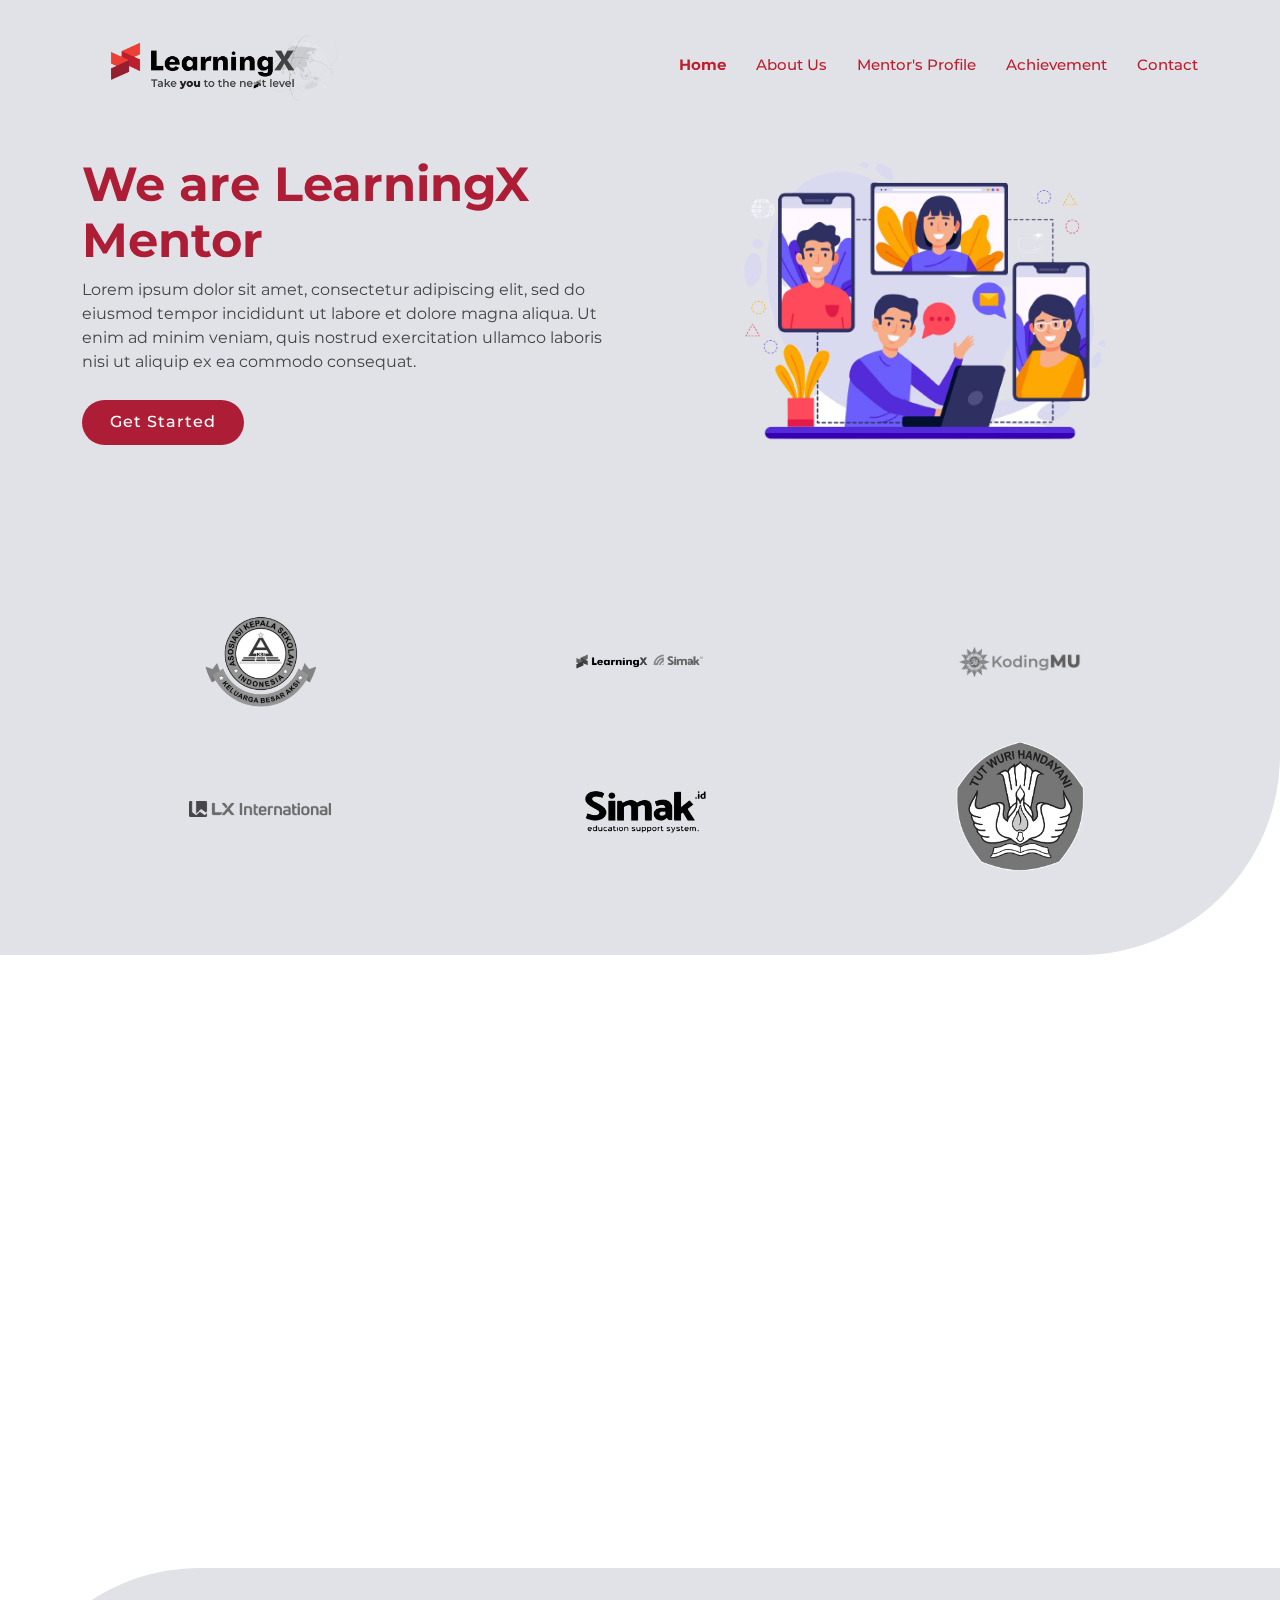
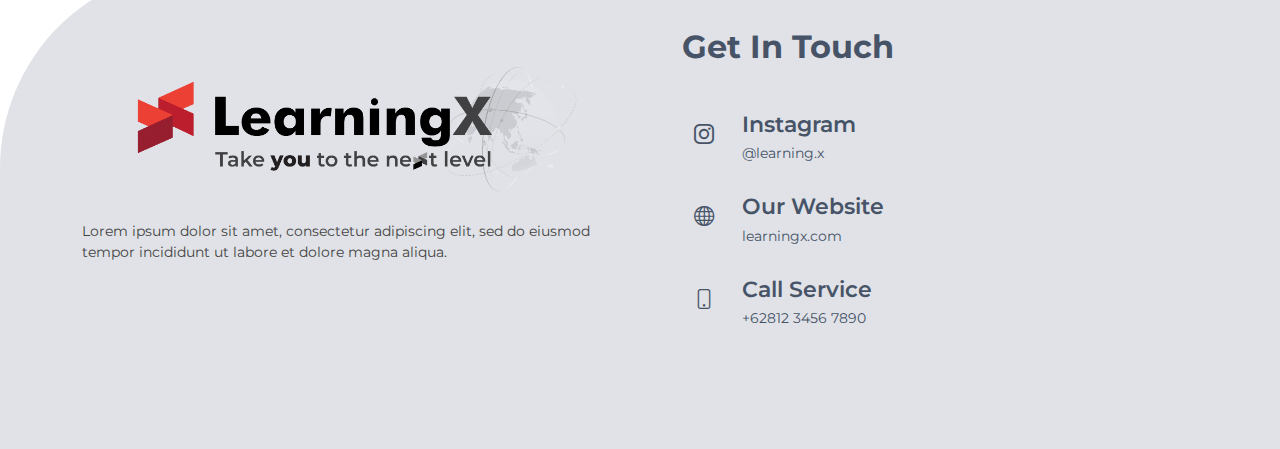
==== commit 4f4422e6: "Add 3 pages" ====
--- a/index.html
+++ b/index.html
@@ -43,10 +43,10 @@
       <nav id="navbar" class="navbar">
         <ul>
           <li><a class="nav-link scrollto active" href="#hero">Home</a></li>
-          <li><a class="nav-link scrollto" href="#about">About Us</a></li>
-          <li><a class="nav-link scrollto" href="#services">Mentor's Profile</a></li>
-          <li><a class="nav-link scrollto" href="#portfolio">Achievement</a></li>
-          <li><a class="nav-link scrollto" href="#contact">Contact</a></li>
+          <li><a class="nav-link scrollto" href="about.html">About Us</a></li>
+          <li><a class="nav-link scrollto" href="mentors.html">Mentor's Profile</a></li>
+          <li><a class="nav-link scrollto" href="#achievement.html">Achievement</a></li>
+          <li><a class="nav-link scrollto" href="contact.html">Contact</a></li>
 
           <!-- <li><a class="getstarted scrollto" href="#about">Get Started</a></li> -->
         </ul>
--- a/assets/css/style.css
+++ b/assets/css/style.css
@@ -572,6 +572,10 @@
 /*--------------------------------------------------------------
 # About Us
 --------------------------------------------------------------*/
+.about {
+  margin-top: 100px;
+}
+
 .about .content h3 {
   font-weight: 600;
   font-size: 26px;
@@ -1107,6 +1111,10 @@
 /*--------------------------------------------------------------
 # Team
 --------------------------------------------------------------*/
+.team {
+  margin-top: 100px;
+}
+
 .team .member {
   position: relative;
   box-shadow: 0px 2px 15px rgba(0, 0, 0, 0.1);
@@ -1412,6 +1420,10 @@
 /*--------------------------------------------------------------
 # Contact
 --------------------------------------------------------------*/
+.contact {
+  margin-top: 100px;
+}
+
 .contact .info {
   border-top: 3px solid #BC1E2D;
   border-bottom: 3px solid #BC1E2D;
